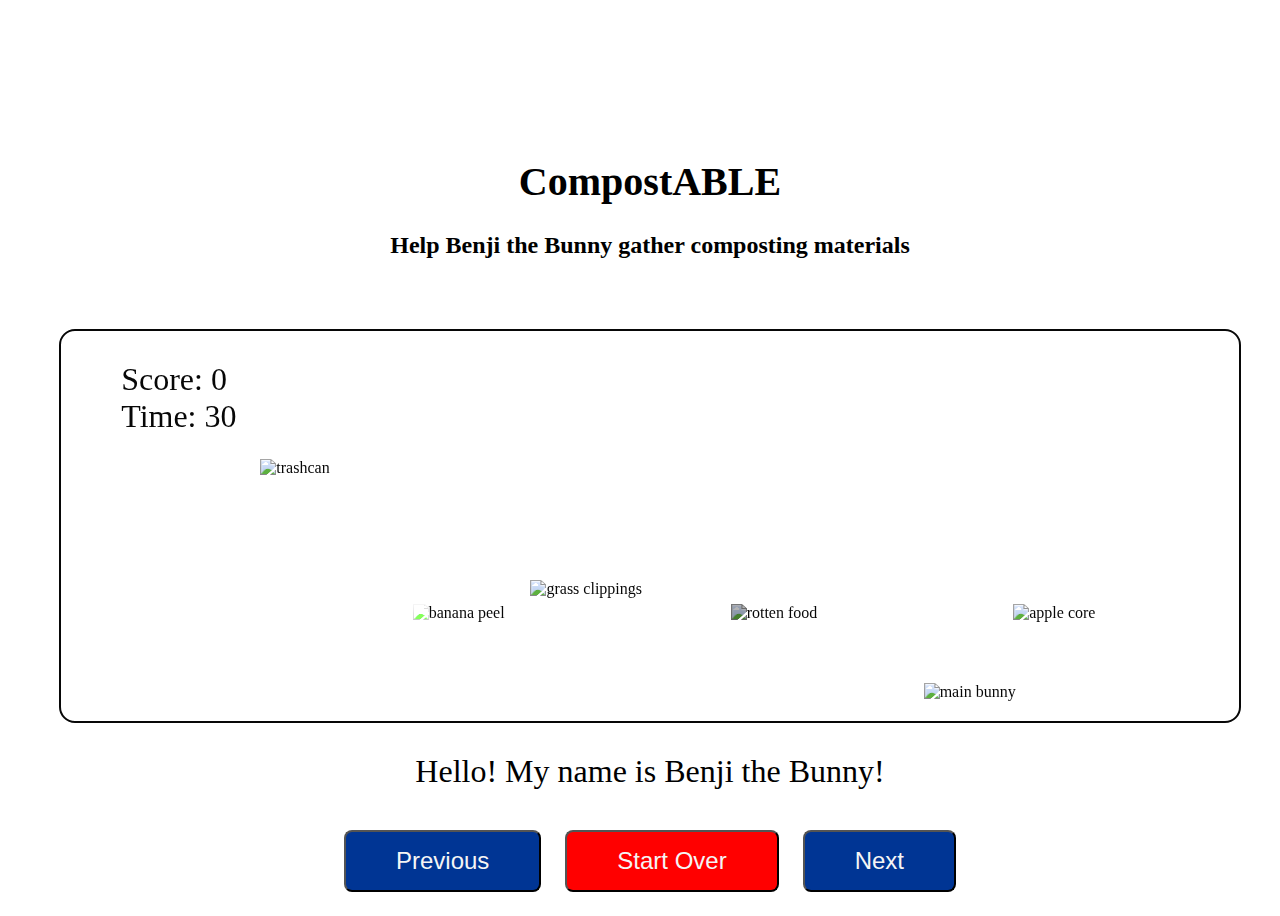
==== index.html @ 641a358c "Merge branch 'main' of https://github.com/hmkuklinski/csc-hackathon" ====
<!DOCTYPE html>
<html>
  <head>
    <!--metadata-->
    <meta charset="UTF-8">
    <meta http-equiv="X-UA-Compatible" content="IE=edge">
    <meta name="viewport" content="width=device-width, initial-scale=1.0">

    <!--CSS sheet/other required website imports-->
    <link rel="stylesheet" href="game.css">
    <script defer src=""></script>
    <title>Pitt CSC Hacks Project- drag game</title>
  </head>
  <body>
    <div class="webpage-elements">
        <div class="top-text">
            <div class="title">
                <h1>CompostABLE</h1>
            </div>
            <div class="subtitle">
                <h2>Help Benji the Bunny gather composting materials</h2>
            </div>
        </div>

        <div class="game-window">
            <div class="stats">
                <div id="score">Score: 0</div>
                <div id="timer">Time: 30</div>
            </div>
            <div class="bunny">
                <img src="https://media.discordapp.net/attachments/812752321867153409/1169396497931059210/bunny_1.png?ex=6555405b&is=6542cb5b&hm=90c5813b4b92a639ab859acc76316557a3d78ea362f1dcd242c1b25a4685fa67" alt="main bunny" class="bunny" draggable="false">
            </div>
            <div class="trashcan">
                <img src="https://media.discordapp.net/attachments/812752321867153409/1169735327020236901/trashcan_closed_1_1.png?ex=65567bea&is=654406ea&hm=44aeb891b5124ca8d53997c344c2fc80eb861469692ebbab234373e8d30062a7" alt="trashcan" class="trashcan" id="trashcan-closed" draggable="false">
            </div>
            <div class="banana-peel">
                <img src="https://freepngimg.com/thumb/banana/130822-banana-peel-hq-image-free.png" alt="banana peel" class="compost" id="banana-peel" draggable>
            </div>
            <div class="apple-core">
                <img src="https://media.discordapp.net/attachments/812752321867153409/1168991984640348180/apple_core_1.png?ex=6553c79f&is=6541529f&hm=c256fdea53f0f08be4eca9bab2c162e234812587b757b435a5ecccc83c874f77" alt="apple core" class="compost" id="apple-core"draggable>
            </div>
            <div class="grass-clippings">
                <img src="https://media.discordapp.net/attachments/812752321867153409/1168997478549434458/grass_clippings.png?ex=6553ccbd&is=654157bd&hm=e687c0fd7eb157da38c0ddc07a625537c16b5434b9ffba244eb638cf96915c7a" alt="grass clippings" class="compost" id="grass" draggable>
            </div>
            <div class="rotten-food">
                <img src="https://media.discordapp.net/attachments/812752321867153409/1168999232812879973/rotten_food.png?ex=6553ce60&is=65415960&hm=41101e3b1cdfba1a5a38f37d35404dd91e010ef0c1d7baa38cab89633d7edaf2" alt="rotten food" class="compost" id="rotten" draggable>
            </div>

        </div>
        <div id="instruction-container">
            <div id="text">
                <p>This is the background information box.</p>
            </div>
        </div>
        <div class="game-buttons">
            <button id="button1" href=""> Previous</button>
            <button id="button2" href=""> Start Over</button>
            <button id="button3" href=""> Next</button>
            <button id="button4" style="display:none" href=""> Select Game Mode</button>
            <button id="classic" style="display:none">Classic Mode</button>
            <button id="extreme" style="display:none">Extreme</button>
            <button id="start-btn">Start Timer</button>
        </div>
    </div>
    <script  src="game.js"></script>
  </body>
</html>
---- game.css ----
body {
    display:flex;
    /*align-items:center;*/
    height: 100vh;
   /* justify-content:center;*/
    flex-direction:column;
    font-family: 'papyrus';
    
}

.webpage-elements {
    display:flex;
    flex-direction:column;
    align-items:center;
    justify-content:center;
    width: 100%;
    margin: 10px;
}

.top-text{
    display:block;
    padding: 20px;
    margin: 20px;
}
.title h1{
    font-size: 40px;
    text-align:center;
    
}
.title {
    font:bold;
    margin-top: 100px;
}

.game-window{
    position:relative;
    border: 2px solid black;
    border-radius: 16px;
    /*makes so our game elements are right next to each other in the row instead of on top of each other*/
    display:flex;
    align-items:flex-end;
    justify-content: center;
    padding: 20px;
    width: 90%;
    margin: 10px;
    height:350px;
    background: url("https://static.vecteezy.com/system/resources/thumbnails/001/337/959/small/fenced-in-backyard-background-free-vector.jpg");
    background-size:cover;
    background-repeat: no-repeat;
    background-position:center;
    opacity: 0.97;
}
.stats {
    position:absolute;
    top: 20px;
    left: 50px;
    font-size: 32px;
    background-color: rgba(255,255,255,0.5);
    padding: 10px;
    border-radius: 16px;
}



/* --- image characteristics ---*/

.compost {
    width: 100px;
    height: 100px;
    margin: 0px 10px;
    z-index: 1;
    cursor: pointer;
}
.bunny img{
    width: 210px;
    height: 280px;
}

.grass-clippings img {
    width: 150px;
}

.rotten-food img {
    width: 140px;
    filter:brightness(70%);
}

.banana-peel img {
    filter:brightness(150%);
}

.trashcan:hover {
    content: url("https://media.discordapp.net/attachments/812752321867153409/1169735326739202108/trashcan_opened_2_1.png?ex=65567bea&is=654406ea&hm=94f934914e099182429fb77ac9820d33e418c5aab604fe1fab0fb6a8531f6af1");
    position:absolute;
    top: 34%;
    left: 16%;
    z-index: 2;
}

/*positioning for the image divs relative to the game window*/
.bunny {
    position:relative;
    top: 0%;
    left: 26%;
    z-index:-1;
}

.trashcan {
    width: 150px;
    height: 250px;
    position:absolute;
    top: 20%;
    left: 15%;
    z-index: 2;
}
.apple-core {
    position:absolute;
    top: 70%;
    left: 80%;
    z-index:1;
}
.banana-peel {
    position:absolute;
    top: 70%;
    left: 29%;
    z-index:1;
}

.grass-clippings {
    position:absolute;
    top: 64%;
    left: 39%;
}
.rotten-food {
    position:absolute;
    top: 70%;
    left: 56%;
}

.game-buttons{
    display:inline-block;
}

.compost-info {
    text-align: left;
    margin: 30px;
    font-size: 20px;
}

#compost-title, #how-to-compost {
    text-align: center;
    font: bold;
}

/* ------ Button formatting ------ */
#button1, #button2, #button3, #button4, #classic, #extreme, #start-btn {
    background-color:#003594;
    color:whitesmoke;
    font-size: 24px;
    padding: 15px 50px;
    border-radius: 8px;
    text-align:center;
    display:inline-block;
    margin: 20px 10px;
    text-decoration:none;
}
#button2 {
    background-color: red;
}

#button4 {
    background-color:darkgreen;
}

#button1:hover, #button2:hover, #button3:hover {
    background-color: green;
}

#text {
    margin: 20px;
    padding: 0px;
    font-size: 32px;
}
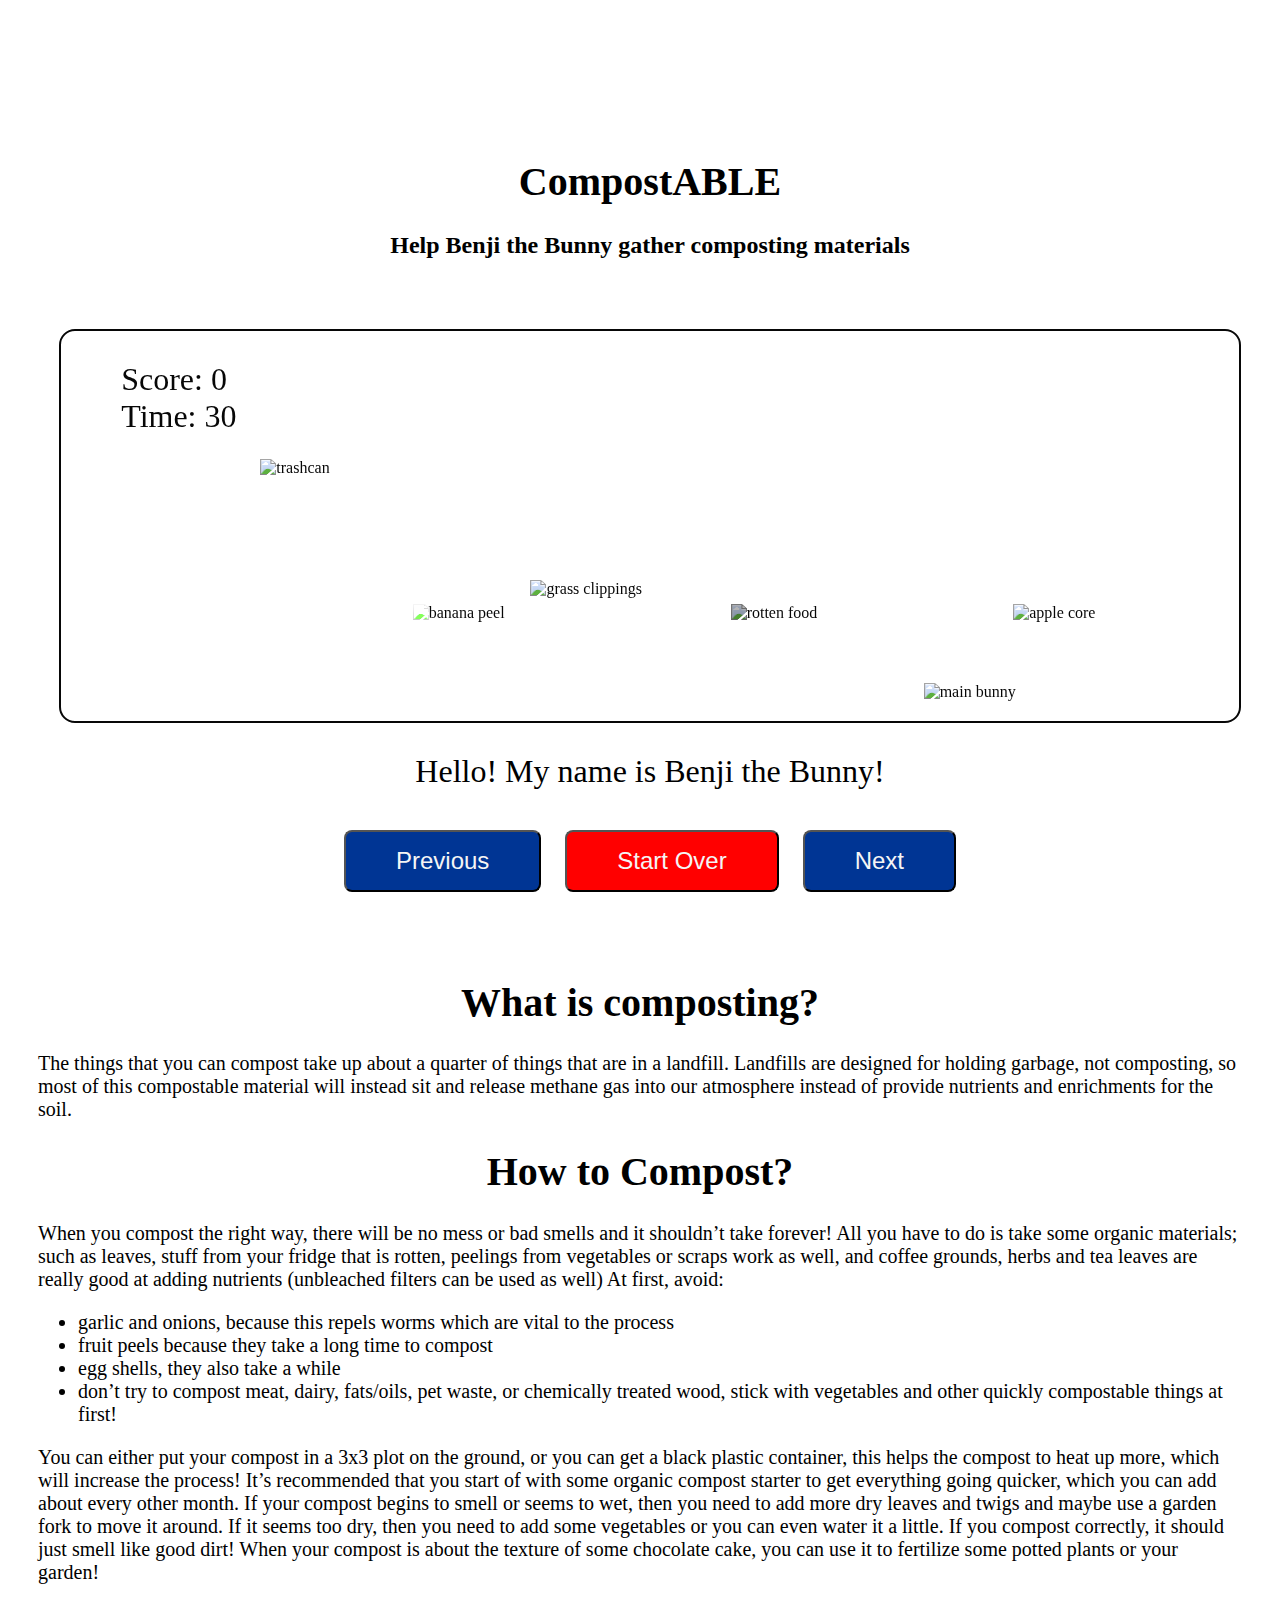
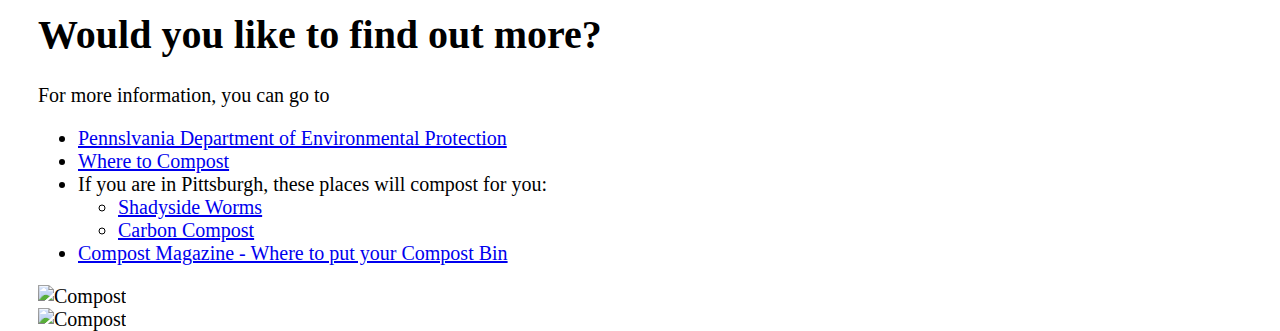
==== commit 6a6face7: "Links" ====
--- a/index.html
+++ b/index.html
@@ -62,6 +62,68 @@
             <button id="start-btn">Start Timer</button>
         </div>
     </div>
+    <div class="compost-info">
+        <div class="compost-body">
+            <h1 id="compost-title">What is composting?</h1>
+            <p id="what-is-composting">The things that you can compost take up about a quarter of things
+                that are in a landfill. Landfills are designed for holding garbage,
+                not composting, so most of this compostable material will instead
+                sit and release methane gas into our atmosphere instead of provide 
+                nutrients and enrichments for the soil.</p>
+
+            <h1 id="how-to-compost">How to Compost?</h1>
+
+            <p id="how-to-compost-paragraph">When you compost the right way, there will be no 
+                mess or bad smells and it shouldn’t take forever! All you have to do is take 
+                some organic materials; such as leaves, stuff from your fridge that is rotten, 
+                peelings from vegetables or scraps work as well, and coffee grounds, herbs and 
+                tea leaves are really good at adding nutrients (unbleached filters can be used as well) At first, avoid: </p>
+        
+            <ul id="avoid-list">
+                <li>garlic and onions, because this repels worms which are vital to the process</li>
+                <li>fruit peels because they take a long time to compost</li>
+                <li>egg shells, they also take a while</li>
+                <li>don’t try to compost meat, dairy, fats/oils, pet waste, or chemically 
+                    treated wood, stick with vegetables and other quickly compostable things at first!</li>
+            </ul>
+
+            <p id="how-to-compost-paragraph-cont">You can either put your compost in a 3x3 plot on the ground, 
+                or you can get a black plastic container, this helps the compost to heat up more, which will 
+                increase the process! It’s recommended that you start of with some organic compost starter to get 
+                everything going quicker, which you can add about every other month. If your compost begins to smell 
+                or seems to wet, then you need to add more dry leaves and twigs and maybe use a garden fork to move it 
+                around. If it seems too dry, then you need to add some vegetables or you can even water it a little. 
+                If you compost correctly, it should just smell like good dirt! When your compost is about the texture 
+                of some chocolate cake, you can use it to fertilize some potted plants or your garden!</p>
+        </div>
+
+        <h1 id="more-info">Would you like to find out more?</h1>
+
+        <p>For more information, you can go to</p>
+        <ul id="resource-list">
+            <li><a href="https://www.dep.pa.gov/Citizens/RecyclingDisposal/Composting/Pages/default.aspx">Pennslvania Department of Environmental Protection</a></li>
+            <li><a href="https://www.litterless.com/wheretocompost">Where to Compost</a></li>
+            <li>If you are in Pittsburgh, these places will compost for you:</li>
+
+            <ul id="resouce-list-cont.">
+                <li><a href="https://shadysideworms.com/compost-exchange/">Shadyside Worms</a></li>
+                <li><a href="https://www.carboncompostpgh.com/">Carbon Compost</a></li>
+            </ul>
+            
+            <li><a href="https://www.compostmagazine.com/siting-compost-bin/">Compost Magazine - Where to put your Compost Bin</a></li>
+            </ul>
+
+        <div class="compost-images">
+            <div class="image1">
+                <img id="compost-image" src="https://live.staticflickr.com/2914/14498889008_6acae4e2af_b.jpg" 
+                alt="Compost" style="width:250px;height:300px">
+            </div>
+            <div class="image2">
+                <img id="compost-image" src="https://i2.pickpik.com/photos/474/985/80/compost-fruit-and-vegetable-waste-composting-banana-peel-preview.jpg" 
+                alt="Compost" style="width:745px;height:300px">
+            </div>
+        </div>
+    </div>
     <script  src="game.js"></script>
   </body>
 </html>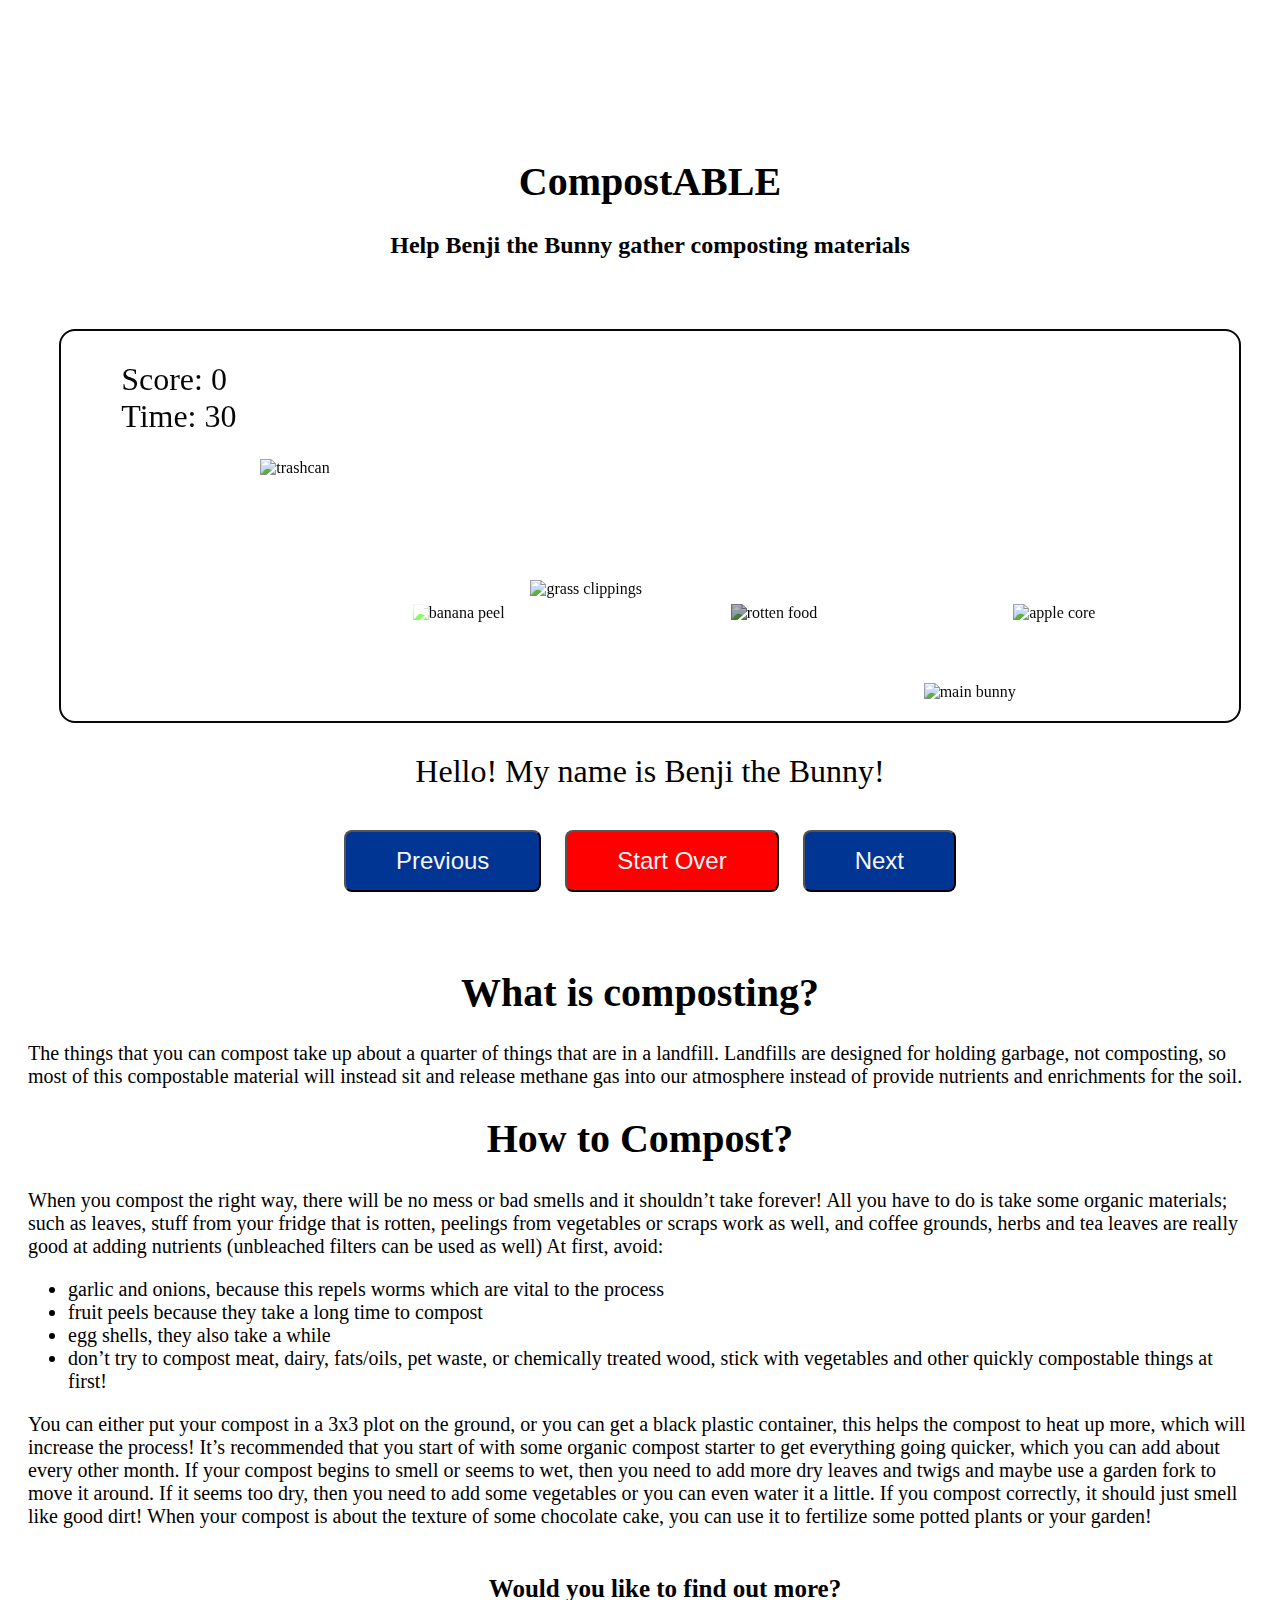
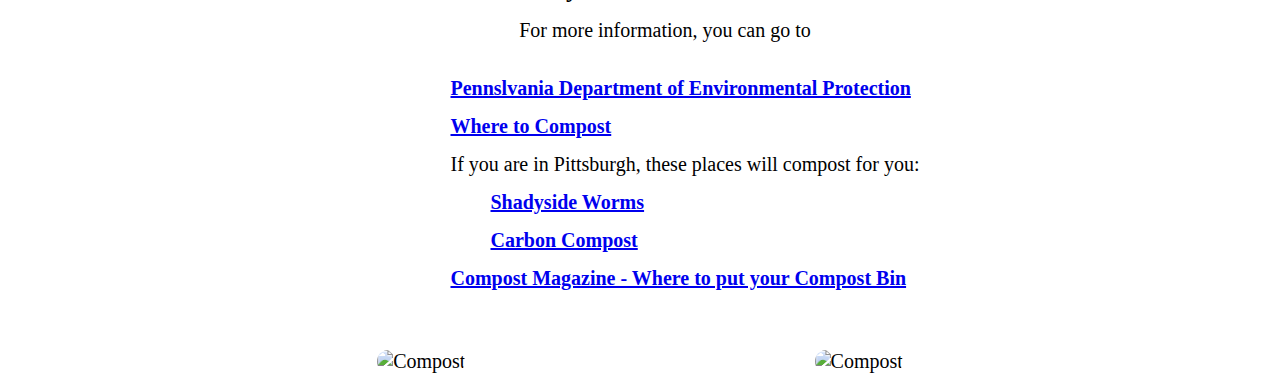
==== commit 7f7d09cc: "made formatting changes to bottom section" ====
--- a/index.html
+++ b/index.html
@@ -96,22 +96,22 @@
                 If you compost correctly, it should just smell like good dirt! When your compost is about the texture 
                 of some chocolate cake, you can use it to fertilize some potted plants or your garden!</p>
         </div>
+        <div class="additional">
+            <h1 id="more-info">Would you like to find out more?</h1>
+            <p>For more information, you can go to</p>
+            <ul id="resource-list">
+                <li><a href="https://www.dep.pa.gov/Citizens/RecyclingDisposal/Composting/Pages/default.aspx">Pennslvania Department of Environmental Protection</a></li>
+                <li><a href="https://www.litterless.com/wheretocompost">Where to Compost</a></li>
+                <li>If you are in Pittsburgh, these places will compost for you:</li>
 
-        <h1 id="more-info">Would you like to find out more?</h1>
-
-        <p>For more information, you can go to</p>
-        <ul id="resource-list">
-            <li><a href="https://www.dep.pa.gov/Citizens/RecyclingDisposal/Composting/Pages/default.aspx">Pennslvania Department of Environmental Protection</a></li>
-            <li><a href="https://www.litterless.com/wheretocompost">Where to Compost</a></li>
-            <li>If you are in Pittsburgh, these places will compost for you:</li>
-
-            <ul id="resouce-list-cont.">
-                <li><a href="https://shadysideworms.com/compost-exchange/">Shadyside Worms</a></li>
-                <li><a href="https://www.carboncompostpgh.com/">Carbon Compost</a></li>
+                <ul id="resouce-list-cont.">
+                    <li><a href="https://shadysideworms.com/compost-exchange/">Shadyside Worms</a></li>
+                    <li><a href="https://www.carboncompostpgh.com/">Carbon Compost</a></li>
+                </ul>
+                
+                <li><a href="https://www.compostmagazine.com/siting-compost-bin/">Compost Magazine - Where to put your Compost Bin</a></li>
             </ul>
-            
-            <li><a href="https://www.compostmagazine.com/siting-compost-bin/">Compost Magazine - Where to put your Compost Bin</a></li>
-            </ul>
+        </div>
 
         <div class="compost-images">
             <div class="image1">
--- a/game.css
+++ b/game.css
@@ -147,9 +147,13 @@
     font-size: 20px;
 }
 
-#compost-title, #how-to-compost {
+#compost-title, #how-to-compost, #more-info {
     text-align: center;
     font: bold;
+}
+
+#more-info {
+    font-size: 25px;
 }
 
 /* ------ Button formatting ------ */
@@ -181,3 +185,39 @@
     padding: 0px;
     font-size: 32px;
 }
+.compost-images{
+    display:flex;
+    align-items: center;
+    justify-content: space-evenly;
+}
+.compost-info{
+    margin:10px;
+    padding:10px;
+}
+.compost-images img{
+    border-radius:20px;
+}
+.additional{
+    padding:10px;
+    border-radius:15px;
+    margin: 15px;
+    display:flex;
+    flex-direction: column;
+    align-items: center;
+    justify-content: center;
+    width:100%;
+}
+.additional ul li{
+    list-style-type: none;
+    margin: 15px 10px;
+}
+.additional a{
+    font-weight: 600;
+}
+.additional a:visited{
+    color:blue;
+}
+.additional p{
+    margin:0px;
+    padding:0px;
+}
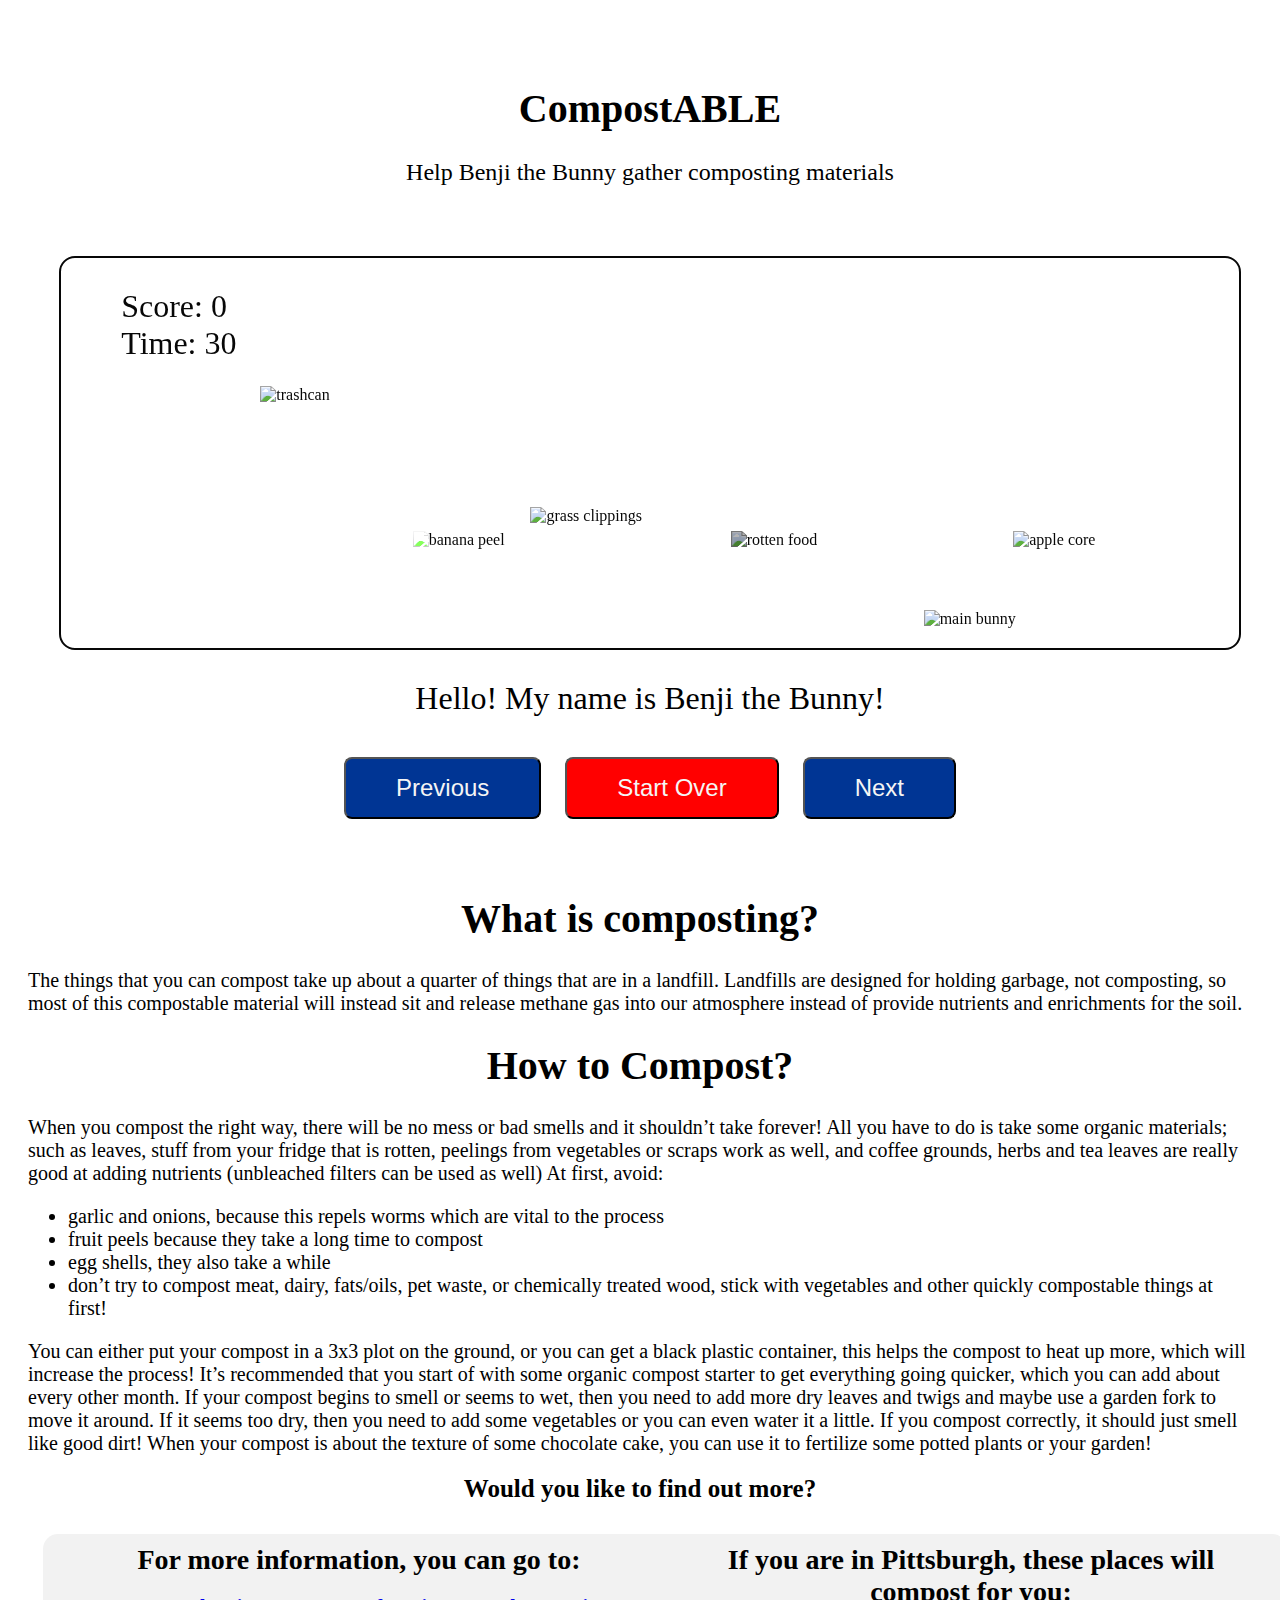
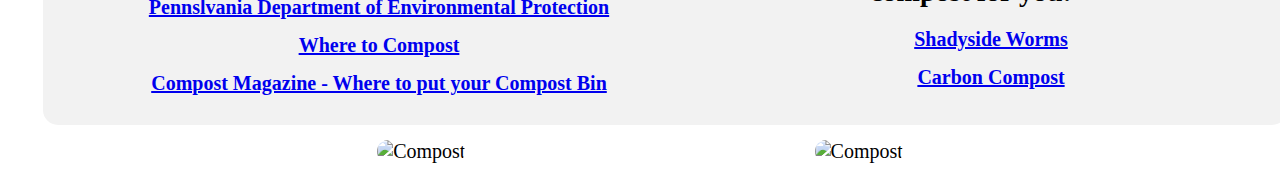
==== commit d485b094: "added formatting changes to the compost section in HTML/CSS and also edited title formatting" ====
--- a/index.html
+++ b/index.html
@@ -96,21 +96,23 @@
                 If you compost correctly, it should just smell like good dirt! When your compost is about the texture 
                 of some chocolate cake, you can use it to fertilize some potted plants or your garden!</p>
         </div>
+        <h1 id="more-info">Would you like to find out more?</h1>
         <div class="additional">
-            <h1 id="more-info">Would you like to find out more?</h1>
-            <p>For more information, you can go to</p>
-            <ul id="resource-list">
-                <li><a href="https://www.dep.pa.gov/Citizens/RecyclingDisposal/Composting/Pages/default.aspx">Pennslvania Department of Environmental Protection</a></li>
-                <li><a href="https://www.litterless.com/wheretocompost">Where to Compost</a></li>
-                <li>If you are in Pittsburgh, these places will compost for you:</li>
-
+            <div class="first-links">
+                <p>For more information, you can go to:</p>
+                <ul id="resource-list">
+                    <li><a href="https://www.dep.pa.gov/Citizens/RecyclingDisposal/Composting/Pages/default.aspx">Pennslvania Department of Environmental Protection</a></li>
+                    <li><a href="https://www.litterless.com/wheretocompost">Where to Compost</a></li>
+                    <li><a href="https://www.compostmagazine.com/siting-compost-bin/">Compost Magazine - Where to put your Compost Bin</a></li>
+                </ul>
+            </div>
+            <div class="second-links">
+                <p>If you are in Pittsburgh, these places will compost for you:</p>
                 <ul id="resouce-list-cont.">
                     <li><a href="https://shadysideworms.com/compost-exchange/">Shadyside Worms</a></li>
                     <li><a href="https://www.carboncompostpgh.com/">Carbon Compost</a></li>
                 </ul>
-                
-                <li><a href="https://www.compostmagazine.com/siting-compost-bin/">Compost Magazine - Where to put your Compost Bin</a></li>
-            </ul>
+            </div>  
         </div>
 
         <div class="compost-images">
--- a/game.css
+++ b/game.css
@@ -25,11 +25,14 @@
 .title h1{
     font-size: 40px;
     text-align:center;
+    font-weight: 600px;
     
+}
+.subtitle h2{
+    font-weight: 300;
 }
 .title {
     font:bold;
-    margin-top: 100px;
 }
 
 .game-window{
@@ -201,11 +204,17 @@
     padding:10px;
     border-radius:15px;
     margin: 15px;
-    display:flex;
-    flex-direction: column;
-    align-items: center;
+    display:inline-flex;
+    align-items: flex-start;
     justify-content: center;
     width:100%;
+    text-align: center;
+    background-color:#f2f2f2;
+}
+.first-links, .second-links{
+    width:50%;
+    height:auto;
+    margin: 0px 15px;
 }
 .additional ul li{
     list-style-type: none;
@@ -220,4 +229,6 @@
 .additional p{
     margin:0px;
     padding:0px;
-}
+    font-size: 28px;
+    font-weight: 550;
+}
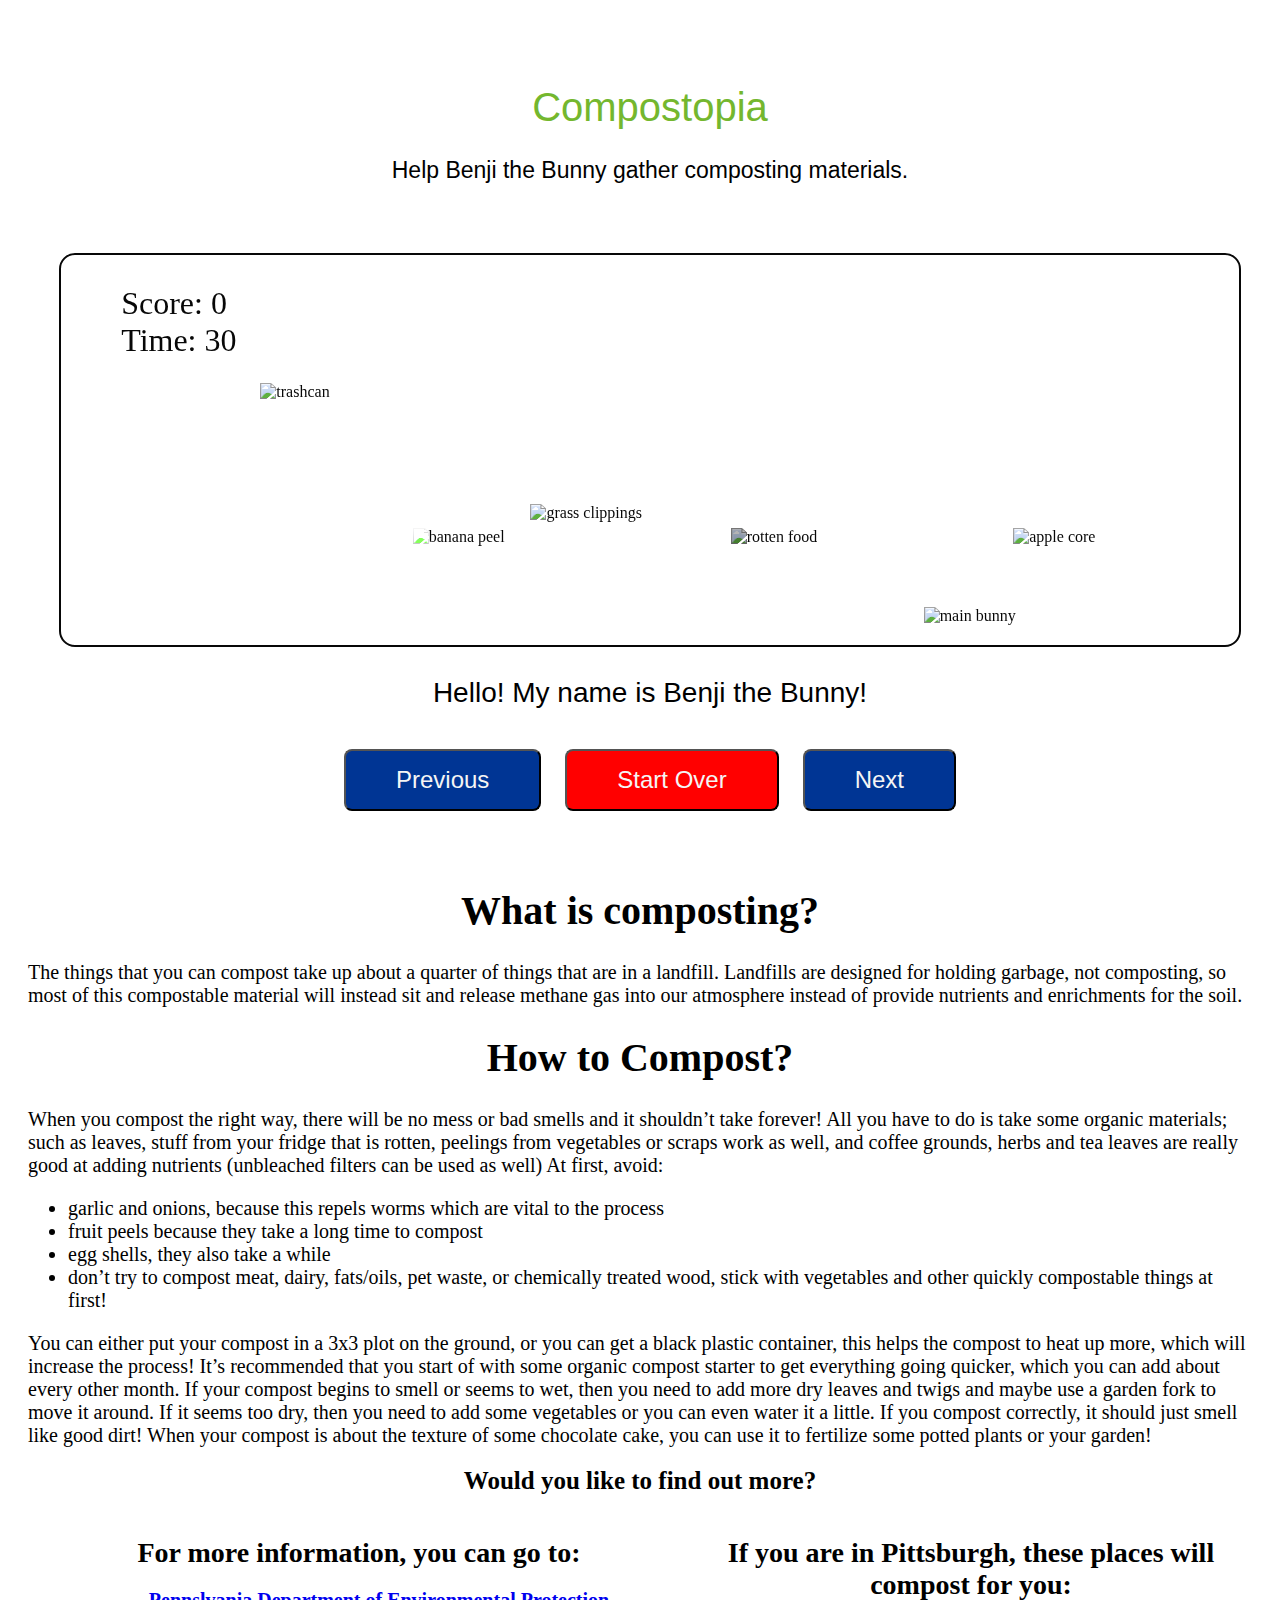
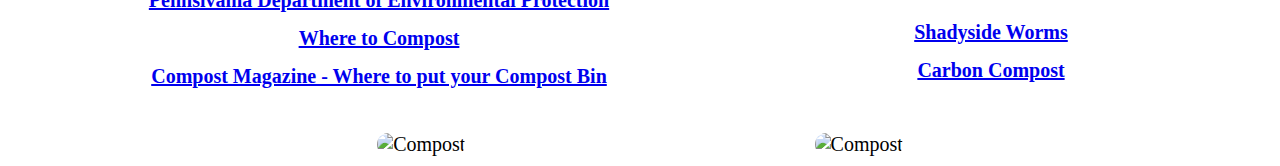
==== commit e46f86a6: "edited top font and font colors" ====
--- a/index.html
+++ b/index.html
@@ -15,10 +15,10 @@
     <div class="webpage-elements">
         <div class="top-text">
             <div class="title">
-                <h1>CompostABLE</h1>
+                <h1>Compostopia</h1>
             </div>
             <div class="subtitle">
-                <h2>Help Benji the Bunny gather composting materials</h2>
+                <h2>Help Benji the Bunny gather composting materials. </h2>
             </div>
         </div>
 
--- a/game.css
+++ b/game.css
@@ -1,3 +1,7 @@
+@font-face{
+    font-family: 'Amsterdam';
+    src:url('https://www.fontspace.com/amsterdam-font-f29770')
+}
 body {
     display:flex;
     /*align-items:center;*/
@@ -16,23 +20,26 @@
     width: 100%;
     margin: 10px;
 }
+#text{
+    font-family:"Amsterdam",sans-serif;
+}
 
 .top-text{
     display:block;
     padding: 20px;
     margin: 20px;
+    font-family:"Amsterdam",sans-serif;
 }
 .title h1{
     font-size: 40px;
     text-align:center;
-    font-weight: 600px;
+    font-weight:300;
+    color: #74b72e;;
     
 }
 .subtitle h2{
     font-weight: 300;
-}
-.title {
-    font:bold;
+    font-size:23px;
 }
 
 .game-window{
@@ -186,7 +193,7 @@
 #text {
     margin: 20px;
     padding: 0px;
-    font-size: 32px;
+    font-size: 28px;
 }
 .compost-images{
     display:flex;
@@ -209,7 +216,7 @@
     justify-content: center;
     width:100%;
     text-align: center;
-    background-color:#f2f2f2;
+    
 }
 .first-links, .second-links{
     width:50%;
